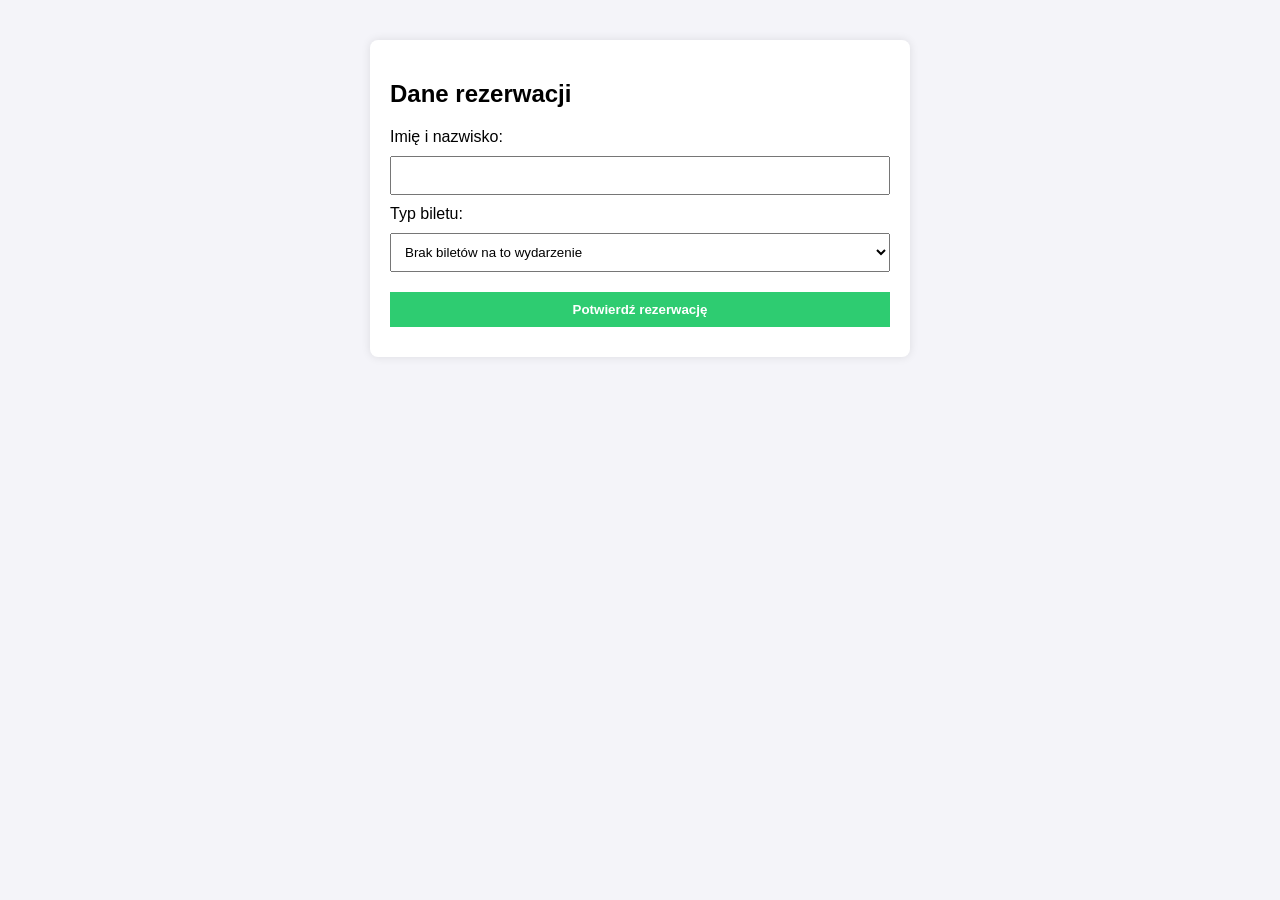
==== src/main/resources/templates/book.html @ b44b1483 "feat: wdrożenie architektury Full-Stack (Thymeleaf, WebController, dynamiczny formularz)" ====
<!DOCTYPE html>
<html xmlns:th="http://www.thymeleaf.org">
<head>
    <meta charset="UTF-8">
    <title>Formularz Rezerwacji</title>
    <style>
        body { font-family: Arial, sans-serif; margin: 40px; background-color: #f4f4f9; }
        .container { max-width: 500px; margin: auto; background: white; padding: 20px; border-radius: 8px; box-shadow: 0 0 10px rgba(0,0,0,0.1); }
        input, select, button { width: 100%; padding: 10px; margin: 10px 0; box-sizing: border-box; }
        button { background-color: #2ecc71; color: white; border: none; font-weight: bold; cursor: pointer; }
    </style>
</head>
<body>
<div class="container">
    <h2>Dane rezerwacji</h2>
    <form th:action="@{/book}" th:object="${bookingRequest}" method="post">

        <input type="hidden" th:field="*{eventId}" />

        <label>Imię i nazwisko:</label>
        <input type="text" th:field="*{customerName}" required />

        <label>Typ biletu:</label>
        <select th:field="*{ticketType}" required>
            <option th:if="${#lists.isEmpty(availablePools)}" value="" disabled selected>Brak biletów na to wydarzenie</option>

            <option th:each="pool : ${availablePools}"
                    th:value="${pool.ticketType}"
                    th:text="${pool.ticketType} + ' (Dostępnych: ' + ${pool.availableTickets} + ')'">
            </option>
        </select>

        <button type="submit">Potwierdź rezerwację</button>
    </form>
</div>
</body>
</html>
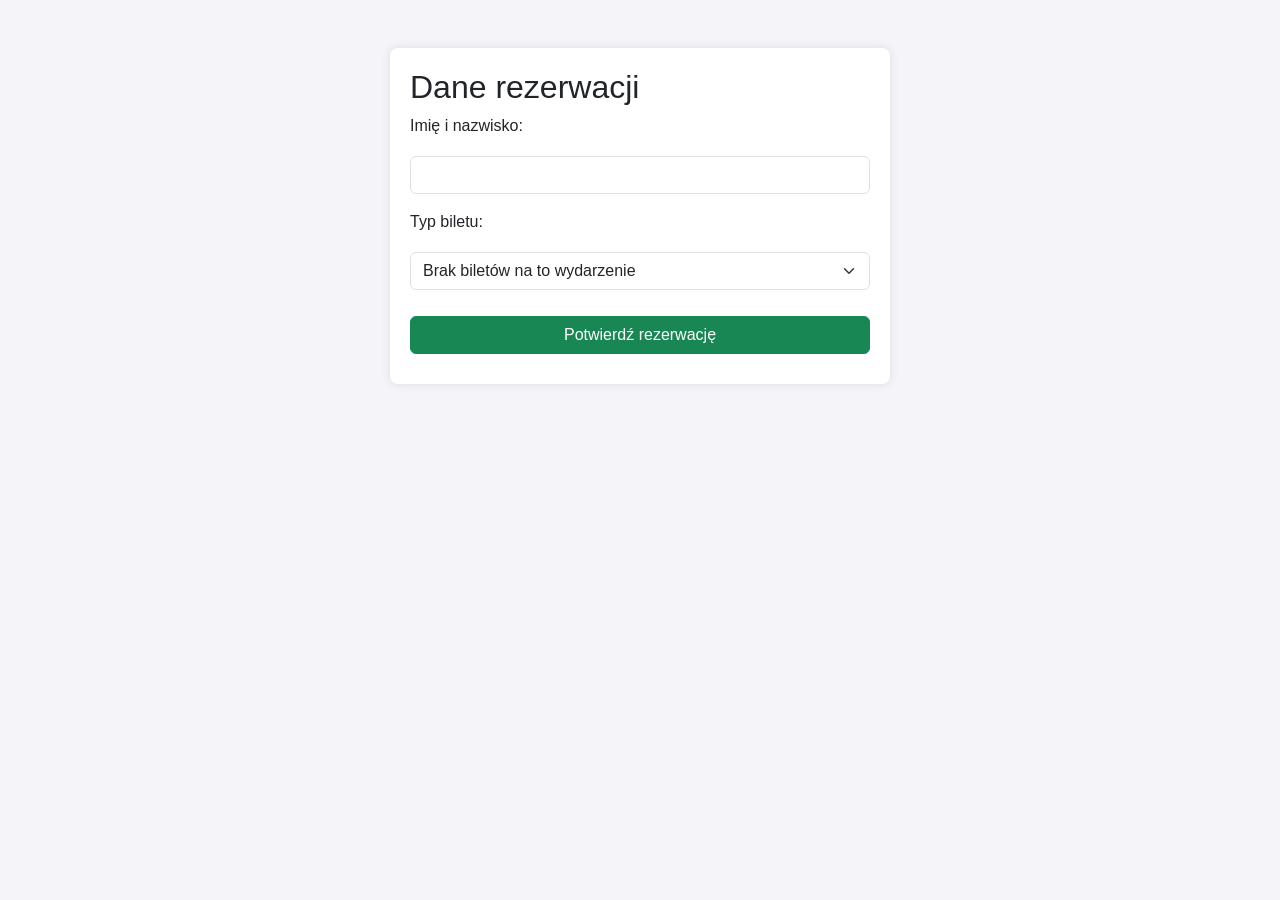
==== commit 2ba04734: "feat: dodanie walidacji formularza rezerwacji" ====
--- a/src/main/resources/templates/book.html
+++ b/src/main/resources/templates/book.html
@@ -3,6 +3,7 @@
 <head>
     <meta charset="UTF-8">
     <title>Formularz Rezerwacji</title>
+    <link href="https://cdn.jsdelivr.net/npm/bootstrap@5.3.2/dist/css/bootstrap.min.css" rel="stylesheet">
     <style>
         body { font-family: Arial, sans-serif; margin: 40px; background-color: #f4f4f9; }
         .container { max-width: 500px; margin: auto; background: white; padding: 20px; border-radius: 8px; box-shadow: 0 0 10px rgba(0,0,0,0.1); }
@@ -11,26 +12,31 @@
     </style>
 </head>
 <body>
-<div class="container">
+<div class="container mt-5">
     <h2>Dane rezerwacji</h2>
     <form th:action="@{/book}" th:object="${bookingRequest}" method="post">
 
         <input type="hidden" th:field="*{eventId}" />
 
-        <label>Imię i nazwisko:</label>
-        <input type="text" th:field="*{customerName}" required />
+        <div class="mb-3">
+            <label class="form-label">Imię i nazwisko:</label>
+            <input type="text" class="form-control" th:field="*{customerName}" />
+            <div class="text-danger mt-1 fw-bold" th:if="${#fields.hasErrors('customerName')}" th:errors="*{customerName}"></div>
+        </div>
 
-        <label>Typ biletu:</label>
-        <select th:field="*{ticketType}" required>
-            <option th:if="${#lists.isEmpty(availablePools)}" value="" disabled selected>Brak biletów na to wydarzenie</option>
+        <div class="mb-3">
+            <label class="form-label">Typ biletu:</label>
+            <select class="form-select" th:field="*{ticketType}" required>
+                <option th:if="${#lists.isEmpty(availablePools)}" value="" disabled selected>Brak biletów na to wydarzenie</option>
 
-            <option th:each="pool : ${availablePools}"
-                    th:value="${pool.ticketType}"
-                    th:text="${pool.ticketType} + ' (Dostępnych: ' + ${pool.availableTickets} + ')'">
-            </option>
-        </select>
+                <option th:each="pool : ${availablePools}"
+                        th:value="${pool.ticketType}"
+                        th:text="${pool.ticketType} + ' - ' + ${pool.price} + ' PLN (Dostępnych: ' + ${pool.availableTickets} + ')'">
+                </option>
+            </select>
+        </div>
 
-        <button type="submit">Potwierdź rezerwację</button>
+        <button type="submit" class="btn btn-success w-100">Potwierdź rezerwację</button>
     </form>
 </div>
 </body>
